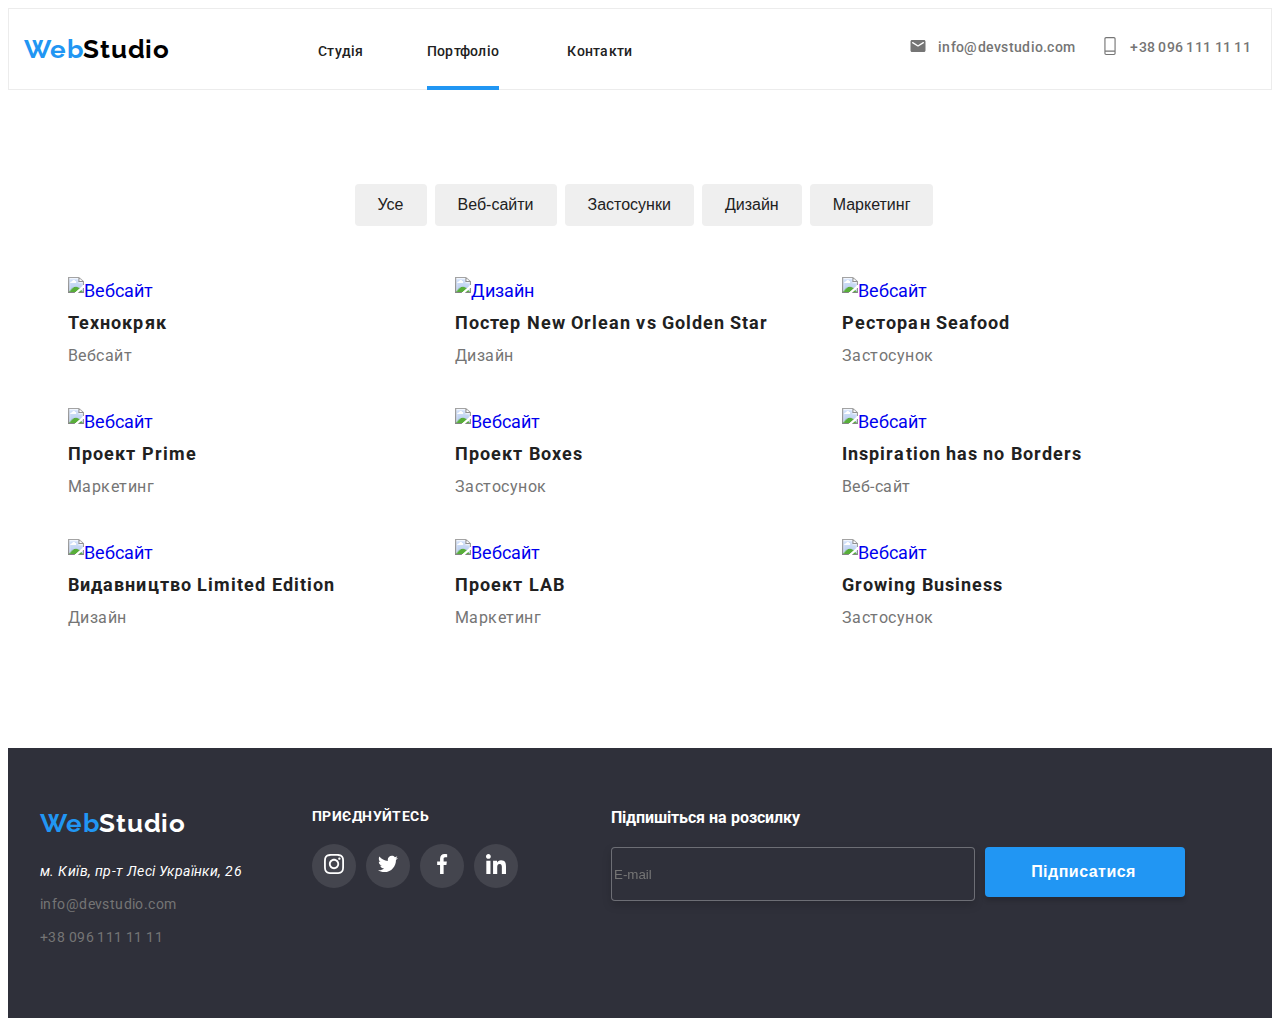
==== portfolio.html @ cb6ffaf0 "sass main and portfolio" ====
<!DOCTYPE html>
<html lang="en">
  <head>
    <meta charset="UTF-8" />
    <meta http-equiv="X-UA-Compatible" content="IE=edge" />
    <meta name="viewport" content="width=device-width,initial-scale=1.0" />
    <title>WebStudio</title>
    <link
      href="https://fonts.googleapis.com/css2?family=Raleway:wght@700&family=Roboto:wght@400;500;700;900&display=swap"
      rel="stylesheet"/>
    <link
      rel="stylesheet"
      href="https://cdnjs.cloudflare.com/ajax/libs/normalize/8.0.1/normalize.min.css"/>
    <link rel="stylesheet" href="./sass/portfolio.css"/>
  </head>
  <body>
    <header class="header header-line">
      <section class="header__section">
        <div class="container">
          <a href="/" class="header-section__web"
            >Web<span class="header-section__logo">Studio</span></a
          >
          <ul class="header-list">
            <li class="header-list__item">
              <a class="header-list__link" href="./index.html">Студія</a>
            </li>
            <li class="header-list__item">
              <a class="header-list__link header-active" href="./portfolio.html">Портфоліо</a>
            </li>
            <li class="header-list__item">
              <a class="header-list__link" href="/">Контакти</a>
            </li>
          </ul>
          <ul class="header-media">
            <li class="header-media__item">
              <a href="/" class="header-media__link"></a>
              <svg class="header-media__icon">
                <use href="./img/img-2/symbol-defs.svg#icon-email-2"></use>
              </svg>
              <a class="header-media__contact" href="info@devstudio.com"
                >info@devstudio.com</a
              >
            </li>
            <li class="header-media__item">
              <a href="/" class="header-media__link"></a>
              <svg class="header-media__icon">
                <use href="./img/img-2/symbol-defs.svg#icon-telephone"></use>
              </svg>
              <a class="header-media__contact" href="+38 096 111 11 11"
                >+38 096 111 11 11</a
              >
            </li>
          </ul>
        </div>
      </section>
    </header>
    <main class="main-section">
      <section class="buttons-section">
        <div class="container">
          <ul class="buttons-list">
            <li class="buttons-list__item">
              <button type="button" class="buttons-list__items">Усе</button>
            </li>
            <li class="buttons_list-item">
              <button type="button" class="buttons-list__items">
                Веб-сайти
              </button>
            </li>
            <li class="buttons-list__item">
              <button type="button" class="buttons-list__items">
                Застосунки
              </button>
            </li>
            <li class="buttons-list__item">
              <button type="button" class="buttons-list__items">Дизайн</button>
            </li>
            <li class="buttons-list__item">
              <button type="button" class="buttons-list__items">
                Маркетинг
              </button>
            </li>
          </ul>
        </div>
      </section>
      <section class="poster-section">
        <div class="container">
          <ul class="poster-list">
            <li class="poster-list__item">
              <a href="./portfolio.html">
                <div class="poster-list__overlay">
                  <img
                    class="poster-list__img"
                    src="./img/img-3/img.jpg"
                    alt="Вебсайт"
                  />
                  <p class="poster-list__overlay-text">
                    Технокрик це сучасний майданчик поширення коронавірусу.
                    Компанії використовують цю платформу для цифрового
                    шпигунства та атак на захищені сервери конкурентів.
                  </p>
                </div>
                <p class="poster-list__text">Технокряк</p>
                <p class="poster-list__description">Вебсайт</p>
              </a>
            </li>
            <li class="poster-list__item">
              <a href="./portfolio.html" class="poster-list__link">
                <div class="poster-list__overlay">
                  <img
                    class="poster-list__img"
                    src="./img/img-3/img-1.jpg"
                    alt="Дизайн"
                  />
                  <p class="poster-list__overlay-text">
                    Технокрик це сучасний майданчик поширення коронавірусу.
                    Компанії використовують цю платформу для цифрового
                    шпигунства та атак на захищені сервери конкурентів.
                  </p>
                </div>
                <p class="poster-list__text">
                  Постер New Orlean vs Golden Star
                </p>
                <p class="poster-list__description">Дизайн</p>
              </a>
            </li>
            <li class="poster-list__item">
              <a href="./portfolio.html">
                <div class="poster-list__overlay">
                  <img
                    class="poster-list__img"
                    src="./img/img-3/img-2.jpg"
                    alt="Вебсайт"
                  />
                  <p class="poster-list__overlay-text">
                    Технокрик це сучасний майданчик поширення коронавірусу.
                    Компанії використовують цю платформу для цифрового
                    шпигунства та атак на захищені сервери конкурентів.
                  </p>
                </div>
                <p class="poster-list__text">Ресторан Seafood</p>
                <p class="poster-list__description">Застосунок</p>
              </a>
            </li>
            <li class="poster-list__item">
              <a href="./portfolio.html">
                <div class="poster-list__overlay">
                  <img
                    class="poster-list__img"
                    src="./img/img-3/img-3.jpg"
                    alt="Вебсайт"
                  />
                  <p class="poster-list__overlay-text">
                    Технокрик це сучасний майданчик поширення коронавірусу.
                    Компанії використовують цю платформу для цифрового
                    шпигунства та атак на захищені сервери конкурентів.
                  </p>
                </div>
                <p class="poster-list__text">Проект Prime</p>
                <p class="poster-list__description">Маркетинг</p>
              </a>
            </li>
            <li class="poster-list__item">
              <a href="./portfolio.html">
                <div class="poster-list__overlay">
                  <img
                    class="poster-list__img"
                    src="./img/img-3/img-4.jpg"
                    alt="Вебсайт"
                  />
                  <p class="poster-list__overlay-text">
                    Технокрик це сучасний майданчик поширення коронавірусу.
                    Компанії використовують цю платформу для цифрового
                    шпигунства та атак на захищені сервери конкурентів.
                  </p>
                </div>
                <p class="poster-list__text">Проект Boxes</p>
                <p class="poster-list__description">Застосунок</p>
              </a>
            </li>
            <li class="poster-list__item">
              <a href="./portfolio.html">
                <div class="poster-list__overlay">
                  <img
                    class="poster-list__img"
                    src="./img/img-3/img-5.jpg"
                    alt="Вебсайт"
                  />
                  <p class="poster-list__overlay-text">
                    Технокрик це сучасний майданчик поширення коронавірусу.
                    Компанії використовують цю платформу для цифрового
                    шпигунства та атак на захищені сервери конкурентів.
                  </p>
                </div>
                <p class="poster-list__text">Inspiration has no Borders</p>
                <p class="poster-list__description">Веб-сайт</p>
              </a>
            </li>
            <li class="poster-list__item">
              <a href="./portfolio.html">
                <div class="poster-list__overlay">
                  <img
                    class="poster-list__img"
                    src="./img/img-3/img-6.jpg"
                    alt="Вебсайт"
                  />
                  <p class="poster-list__overlay-text">
                    Технокрик це сучасний майданчик поширення коронавірусу.
                    Компанії використовують цю платформу для цифрового
                    шпигунства та атак на захищені сервери конкурентів.
                  </p>
                </div>
                <p class="poster-list__text">Видавництво Limited Edition</p>
                <p class="poster-list__description">Дизайн</p>
              </a>
            </li>
            <li class="poster-list__item">
              <a href="./portfolio.html">
                <div class="poster-list__overlay">
                  <img
                    class="poster-list__img"
                    src="./img/img-3/img-7.jpg"
                    alt="Вебсайт"
                  />
                  <p class="poster-list__overlay-text">
                    Технокрик це сучасний майданчик поширення коронавірусу.
                    Компанії використовують цю платформу для цифрового
                    шпигунства та атак на захищені сервери конкурентів.
                  </p>
                </div>
                <p class="poster-list__text">Проект LAB</p>
                <p class="poster-list__description">Маркетинг</p>
              </a>
            </li>
            <li class="poster-list__item">
              <a href="./portfolio.html">
                <div class="poster-list__overlay">
                  <img
                    class="poster-list__img"
                    src="./img/img-3/img-8.jpg"
                    alt="Вебсайт"
                  />
                  <p class="poster-list__overlay-text">
                    Технокрик це сучасний майданчик поширення коронавірусу.
                    Компанії використовують цю платформу для цифрового
                    шпигунства та атак на захищені сервери конкурентів.
                  </p>
                </div>
                <p class="poster-list__text">Growing Business</p>
                <p class="poster-list__description">Застосунок</p>
              </a>
            </li>
          </ul>
        </div>
      </section>
    </main>
    <footer class="footer">
      <section class="footer-section">
        <div class="container">
          <div class="footer-info">
            <h2 class="footer-info__web">
              Web<span class="footer-info__logo">Studio</span>
            </h2>
            <address class="footer-info__address">
              м. Київ, пр-т Лесі Українки, 26
            </address>
            <ul class="footer-list">
              <li class="footer-list__item">
                <a class="footer-list__contact" href="info@devstudio.com"
                  >info@devstudio.com</a
                >
              </li>
              <li class="footer-list__item">
                <a class="footer-list__contact" href="tel:380961111111"
                  >+38 096 111 11 11</a
                >
              </li>
            </ul>
          </div>
          <div class="footer-social">
            <h3 class="footer-social__title">ПРИЄДНУЙТЕСЬ</h3>
            <ul class="footer-social-list">
              <li class="footer-social-list__item">
                <a href="/" class="footer-social-list__link">
                  <svg class="footer-social-list__icon">
                    <use
                      href="./img/img-2/symbol-defs.svg#icon-instagram"
                    ></use>
                  </svg>
                </a>
              </li>
              <li class="footer-social-list__item">
                <a href="/" class="footer-social-list__link">
                  <svg class="footer-social-list__icon">
                    <use href="./img/img-2/symbol-defs.svg#icon-twitter"></use>
                  </svg>
                </a>
              </li>
              <li class="footer-social-list__item">
                <a href="/" class="footer-social-list__link">
                  <svg class="footer-social-list__icon">
                    <use href="./img/img-2/symbol-defs.svg#icon-facebook"></use>
                  </svg>
                </a>
              </li>
              <li class="footer-social-list__item">
                <a href="/" class="footer-social-list__link">
                  <svg class="footer-social-list__icon">
                    <use href="./img/img-2/symbol-defs.svg#icon-linkedin"></use>
                  </svg>
                </a>
              </li>
            </ul>
          </div>
          <div class="footer-media">
            <h4 class="footer-media__text">Підпишіться на розсилку</h4>
            <form class="footer-media-form">
              <input
                required
                class="footer-media-form__input"
                placeholder="E-mail"
                type="text"
              />
              <button type="submit" class="footer-media-form__button">
                Підписатися
                <svg class="footer-media-form__icon">
                  <use href="./img/img-2/symbol-defs.svg#icon-icon-send"></use>
                </svg>
              </button>
            </form>
          </div>
        </div>
      </section>
    </footer>
  </body>
</html>
---- sass/portfolio.css ----
a {
  text-decoration: none;
}

ul {
  list-style: none;
  padding: 0;
  margin: 0;
  text-decoration: none;
}

h1, h2, h3, h4, h5, h6, p {
  margin: 0;
}

.container {
  width: 1200px;
  margin-left: auto;
  margin-right: auto;
  padding-left: 15px;
  padding-right: 15px;
  font-family: "Roboto";
}

body {
  font-family: "Roboto";
}

.buttons-section .container {
  display: flex;
  flex-wrap: wrap;
  align-items: center;
  flex-direction: column;
  justify-content: center;
}

.footer-media-form__button, .footer-social-list__item:hover, .footer-social-list__item, .footer-social-list {
  display: flex;
  justify-content: center;
  align-items: center;
}

.header .container {
  width: 100%;
  height: 80px;
  display: flex;
  justify-content: space-evenly;
  align-items: center;
}

.header-line {
  border: 1px solid #ECECEC;
}

.header-section__web {
  display: flex;
  justify-content: flex-end;
  font-weight: 700;
  font-size: 26px;
  line-height: 31px;
  letter-spacing: 0.03em;
  color: #2196F3;
  margin-right: 93px;
  font-family: "Raleway";
}
.header-section__logo {
  color: black;
}

.header-active::after {
  border-bottom: 4px solid #2196F3;
  content: "";
  display: block;
  position: absolute;
  width: 100%;
  height: 26px;
  left: 0;
}

.header-list {
  width: 0;
  height: 80px;
  display: flex;
}
.header-list__item {
  padding-top: 32px;
  margin-left: 55px;
  margin-right: 13px;
}
.header-list__item:nth-child(2) {
  margin-left: 50px;
}
.header-list__link {
  color: #212121;
  transition: color 250ms cubic-bezier(0.39, 0.575, 0.565, 1) 25ms;
  position: relative;
  font-weight: 500;
  font-size: 14px;
  line-height: 16px;
  letter-spacing: 0.02em;
}
.header-list__link:hover {
  color: #2196F3;
}
.header-list__bar {
  border-bottom: 4px solid #2196F3;
  margin-top: 2px;
  display: block;
  width: 100%;
  height: 42px;
}

.header-media__item:hover .header-media__icon,
.header-media__item:hover .header-media__contact {
  color: #2196F3;
  fill: #2196F3;
}

.header-media {
  margin: 0 auto;
  display: flex;
  align-items: center;
  margin-right: 10px;
}
.header-media__item {
  height: 20px;
  display: flex;
}
.header-media__contact {
  font-weight: 500;
  font-size: 14px;
  line-height: 16px;
  letter-spacing: 0.02em;
  color: #757575;
  transition: color 250ms cubic-bezier(0.39, 0.575, 0.565, 1) 50ms;
  margin-right: 25px;
}
.header-media__contact:hover {
  color: #2196F3;
}
.header-media__icon {
  width: 20px;
  height: 18px;
  margin-top: -2px;
  margin-right: 10px;
  fill: #757575;
  transition: fill 250ms cubic-bezier(0.39, 0.575, 0.565, 1) 50ms;
}

.buttons-section .container {
  margin-top: 94px;
  margin-bottom: 50px;
  background: #FFFFFF;
}

.buttons-list {
  display: flex;
  flex-direction: row;
  justify-content: center;
}
.buttons-list__items {
  font-weight: 500;
  font-size: 16px;
  line-height: 30px;
  letter-spacing: 0;
  border: none;
  border-radius: 4px;
  padding: 6px 23px;
  margin-left: 8px;
  color: #212121;
  cursor: pointer;
  transition: color 250ms cubic-bezier(0.39, 0.575, 0.565, 1) 50ms;
}
.buttons-list__items:hover {
  background-color: #2196F3;
  color: #FFFFFF;
}

.poster-list {
  margin-bottom: 94px;
  display: flex;
  flex-wrap: wrap;
  flex-direction: row;
  justify-content: center;
  gap: 15px;
}
.poster-list__item {
  padding-bottom: 20px;
  border: 1px solid #FFFFFF;
  width: 370px;
  cursor: pointer;
}
.poster-list__item:hover {
  border: 1px solid #FFFFFF;
  box-shadow: 0px 1px 1px rgba(0, 0, 0, 0.12), 0px 4px 4px rgba(0, 0, 0, 0.06), 1px 4px 6px rgba(0, 0, 0, 0.16);
}
.poster-list__overlay {
  position: relative;
  display: flex;
  align-items: center;
  font-weight: 400;
  font-size: 18px;
  line-height: 28px;
  letter-spacing: 0;
  transition: background-color 250ms cubic-bezier(0.39, 0.575, 0.565, 1) 100ms;
}
.poster-list__overlay-text {
  text-align: center;
  position: absolute;
  color: #FFFFFF;
  opacity: 0;
  transition: color 250ms cubic-bezier(0.39, 0.575, 0.565, 1) 100ms;
}
.poster-list__text {
  font-weight: 700;
  font-size: 18px;
  line-height: 36px;
  letter-spacing: 0.06em;
  margin: 16px, none, 24, 24;
  color: #212121;
}
.poster-list__description {
  font-weight: 400;
  font-size: 16px;
  line-height: 30px;
  letter-spacing: 0.03em;
  color: #757575;
}

.poster-list__item:hover .poster-list__overlay {
  background: rgba(33, 150, 243, 0.9);
}

.poster-list__item:hover .poster-list__overlay-text {
  opacity: 1;
}

.poster-list__item:hover .poster-list__img {
  opacity: 0.1;
}

.footer {
  background: #2F303A;
  font-weight: 700;
}
.footer__form {
  display: flex;
  align-items: center;
  justify-content: flex-end;
}

.footer-section .container {
  padding-top: 60px;
  padding-bottom: 60px;
  display: flex;
}

.footer-list__item {
  margin-bottom: 9px;
}
.footer-list__contact {
  font-weight: 400;
  font-size: 14px;
  line-height: 24px;
  letter-spacing: 0.03em;
  color: #757575;
  transition: color 250ms cubic-bezier(0.39, 0.575, 0.565, 1) 100ms;
}
.footer-list__contact:hover {
  color: #2196F3;
}

.footer-social {
  margin-left: 70px;
}
.footer-social__title {
  font-weight: 700;
  font-size: 14px;
  line-height: 16px;
  letter-spacing: 0.03em;
  margin-bottom: 20px;
  color: #FFFFFF;
}

.footer-social-list {
  gap: 10px;
}
.footer-social-list__icon {
  width: 20px;
  height: 20px;
  fill: #FFFFFF;
}
.footer-social-list__item {
  width: 44px;
  height: 44px;
  background: rgba(255, 255, 255, 0.1);
  border-radius: 50%;
  transition: background-color cubic-bezier(0.39, 0.575, 0.565, 1) 100ms;
}
.footer-social-list__item:hover {
  background: #2196F3;
  border-radius: 50%;
}

.footer-info__logo {
  color: #FFFFFF;
}
.footer-info__address {
  font-weight: 400;
  font-size: 14px;
  line-height: 24px;
  letter-spacing: 0.03em;
  margin-bottom: 9px;
  color: #FFFFFF;
}
.footer-info__web {
  font-weight: 700;
  font-size: 26px;
  line-height: 31px;
  letter-spacing: 0.03em;
  margin-bottom: 20px;
  color: #2196F3;
  font-family: "Raleway";
}

.footer-media {
  margin-left: 93px;
}
.footer-media__text {
  margin-bottom: 20px;
  color: #FFFFFF;
}

.footer-media-form {
  display: flex;
}
.footer-media-form__input {
  width: 358px;
  height: 50px;
  margin-right: 10px;
  background: #2F303A;
  border: 1px solid rgba(255, 255, 255, 0.3);
  border-radius: 4px;
  filter: drop-shadow(0px 4px 4px rgba(0, 0, 0, 0.15));
}
.footer-media-form__button {
  width: 200px;
  height: 50px;
  font-weight: 700;
  font-size: 16px;
  line-height: 30px;
  letter-spacing: 0.03em;
  border: none;
  border-radius: 4px;
  padding-left: 40px;
  background: #2196F3;
  color: #FFFFFF;
  box-shadow: 0px 4px 4px rgba(0, 0, 0, 0.15);
}
.footer-media-form__icon {
  width: 24px;
  height: 24px;
  padding-left: 13px;
  fill: #FFFFFF;
}/*# sourceMappingURL=portfolio.css.map */
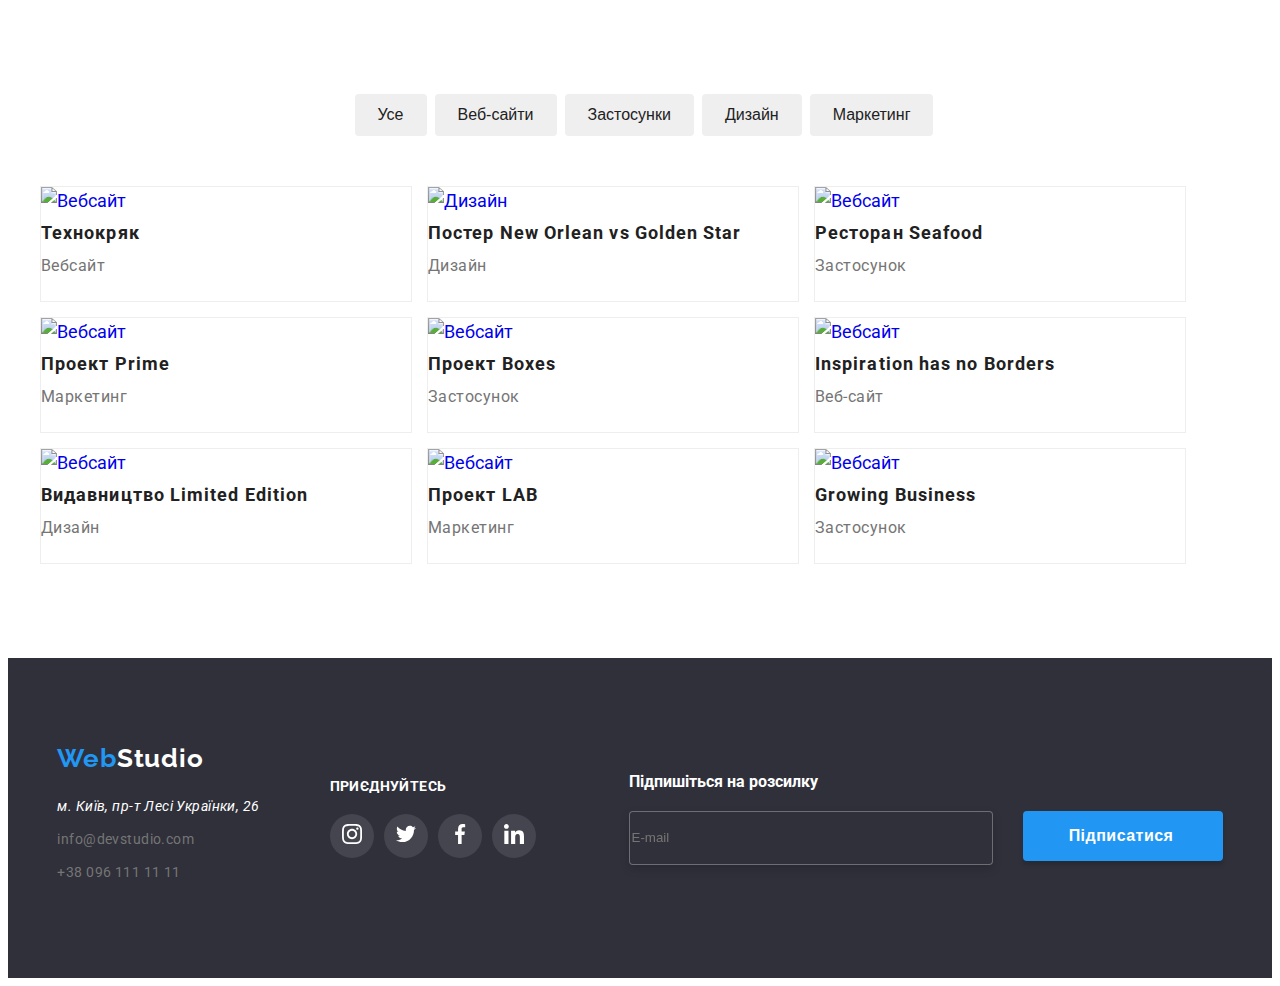
==== commit c464ce89: "footer done + portfolio working in progress" ====
--- a/portfolio.html
+++ b/portfolio.html
@@ -14,7 +14,7 @@
     <link rel="stylesheet" href="./sass/portfolio.css"/>
   </head>
   <body>
-    <header class="header header-line">
+    <!-- <header class="header header-line">
       <section class="header__section">
         <div class="container">
           <a href="/" class="header-section__web"
@@ -53,7 +53,7 @@
           </ul>
         </div>
       </section>
-    </header>
+    </header> -->
     <main class="main-section">
       <section class="buttons-section">
         <div class="container">
--- a/sass/portfolio.css
+++ b/sass/portfolio.css
@@ -13,13 +13,34 @@
   margin: 0;
 }
 
+img {
+  width: 100%;
+  height: auto;
+  max-width: 100%;
+  display: block;
+}
+
 .container {
-  width: 1200px;
   margin-left: auto;
   margin-right: auto;
   padding-left: 15px;
   padding-right: 15px;
   font-family: "Roboto";
+}
+@media screen and (min-width: 480px) {
+  .container {
+    width: 480px;
+  }
+}
+@media screen and (min-width: 768px) {
+  .container {
+    width: 768px;
+  }
+}
+@media screen and (min-width: 1200px) {
+  .container {
+    width: 1200px;
+  }
 }
 
 body {
@@ -181,12 +202,11 @@
   display: flex;
   flex-wrap: wrap;
   flex-direction: row;
-  justify-content: center;
   gap: 15px;
 }
 .poster-list__item {
   padding-bottom: 20px;
-  border: 1px solid #FFFFFF;
+  border: 1px solid #EEEEEE;
   width: 370px;
   cursor: pointer;
 }
@@ -253,6 +273,21 @@
   padding-top: 60px;
   padding-bottom: 60px;
   display: flex;
+  flex-wrap: wrap;
+  flex-direction: column;
+  justify-content: center;
+  align-items: center;
+  text-align: center;
+}
+@media screen and (min-width: 768px) {
+  .footer-section .container {
+    flex-direction: row;
+  }
+}
+@media screen and (min-width: 1200px) {
+  .footer-section .container {
+    text-align: start;
+  }
 }
 
 .footer-list__item {
@@ -271,7 +306,13 @@
 }
 
 .footer-social {
-  margin-left: 70px;
+  margin-top: 60px;
+  margin-bottom: 60px;
+}
+@media screen and (min-width: 1200px) {
+  .footer-social {
+    margin-left: 70px;
+  }
 }
 .footer-social__title {
   font-weight: 700;
@@ -280,6 +321,12 @@
   letter-spacing: 0.03em;
   margin-bottom: 20px;
   color: #FFFFFF;
+  text-align: center;
+}
+@media screen and (min-width: 1200px) {
+  .footer-social__title {
+    text-align: start;
+  }
 }
 
 .footer-social-list {
@@ -302,6 +349,16 @@
   border-radius: 50%;
 }
 
+@media screen and (min-width: 768px) {
+  .footer-info {
+    margin-right: 165px;
+  }
+}
+@media screen and (min-width: 1200px) {
+  .footer-info {
+    margin-right: 0;
+  }
+}
 .footer-info__logo {
   color: #FFFFFF;
 }
@@ -323,19 +380,30 @@
   font-family: "Raleway";
 }
 
-.footer-media {
-  margin-left: 93px;
+@media screen and (min-width: 1200px) {
+  .footer-media {
+    margin-left: 93px;
+  }
 }
 .footer-media__text {
   margin-bottom: 20px;
   color: #FFFFFF;
+  text-align: center;
+}
+@media screen and (min-width: 1200px) {
+  .footer-media__text {
+    text-align: start;
+  }
 }
 
 .footer-media-form {
   display: flex;
+  flex-wrap: wrap;
+  justify-content: center;
+  gap: 20px;
 }
 .footer-media-form__input {
-  width: 358px;
+  width: 100%;
   height: 50px;
   margin-right: 10px;
   background: #2F303A;
@@ -343,6 +411,12 @@
   border-radius: 4px;
   filter: drop-shadow(0px 4px 4px rgba(0, 0, 0, 0.15));
 }
+@media screen and (min-width: 1200px) {
+  .footer-media-form__input {
+    width: 358px;
+    height: 50px;
+  }
+}
 .footer-media-form__button {
   width: 200px;
   height: 50px;
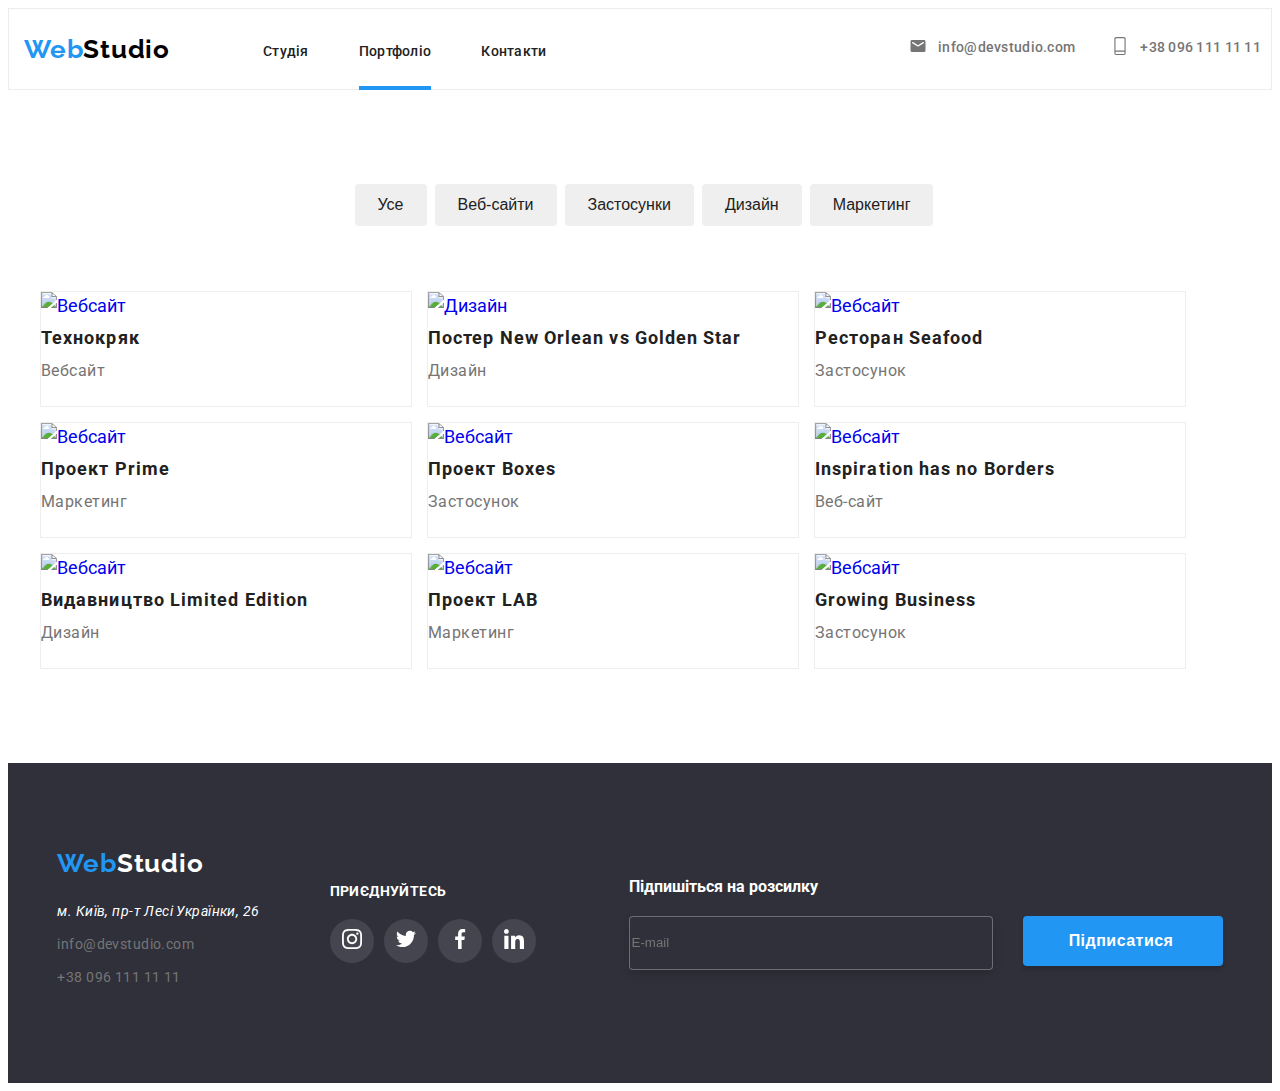
==== commit e97be694: "HW-16" ====
--- a/portfolio.html
+++ b/portfolio.html
@@ -14,7 +14,7 @@
     <link rel="stylesheet" href="./sass/portfolio.css"/>
   </head>
   <body>
-    <!-- <header class="header header-line">
+    <header class="header header-line"
       <section class="header__section">
         <div class="container">
           <a href="/" class="header-section__web"
@@ -53,7 +53,7 @@
           </ul>
         </div>
       </section>
-    </header> -->
+    </header>
     <main class="main-section">
       <section class="buttons-section">
         <div class="container">
@@ -61,7 +61,7 @@
             <li class="buttons-list__item">
               <button type="button" class="buttons-list__items">Усе</button>
             </li>
-            <li class="buttons_list-item">
+            <li class="buttons-list__item">
               <button type="button" class="buttons-list__items">
                 Веб-сайти
               </button>
--- a/sass/portfolio.css
+++ b/sass/portfolio.css
@@ -65,8 +65,12 @@
   width: 100%;
   height: 80px;
   display: flex;
-  justify-content: space-evenly;
-  align-items: center;
+  align-items: center;
+}
+@media screen and (min-width: 768px) {
+  .header .container {
+    justify-content: space-evenly;
+  }
 }
 
 .header-line {
@@ -101,14 +105,22 @@
 .header-list {
   width: 0;
   height: 80px;
-  display: flex;
+  display: none;
+}
+@media screen and (min-width: 768px) {
+  .header-list {
+    display: flex;
+  }
 }
 .header-list__item {
   padding-top: 32px;
-  margin-left: 55px;
-  margin-right: 13px;
-}
-.header-list__item:nth-child(2) {
+}
+@media screen and (min-wdith: 1200px) {
+  .header-list__item {
+    margin-left: 55px;
+  }
+}
+.header-list__item:not(:first-child) {
   margin-left: 50px;
 }
 .header-list__link {
@@ -138,10 +150,21 @@
 }
 
 .header-media {
-  margin: 0 auto;
-  display: flex;
-  align-items: center;
-  margin-right: 10px;
+  margin-left: auto;
+  display: none;
+  gap: 10px;
+  flex-direction: column;
+}
+@media screen and (min-width: 768px) {
+  .header-media {
+    display: flex;
+  }
+}
+@media screen and (min-width: 1200px) {
+  .header-media {
+    flex-direction: row;
+    display: flex;
+  }
 }
 .header-media__item {
   height: 20px;
@@ -176,8 +199,14 @@
 
 .buttons-list {
   display: flex;
-  flex-direction: row;
-  justify-content: center;
+  flex-wrap: wrap;
+  gap: 15px 8px;
+}
+@media screen and (min-width: 768px) {
+  .buttons-list {
+    justify-content: center;
+    gap: 0;
+  }
 }
 .buttons-list__items {
   font-weight: 500;
@@ -192,6 +221,14 @@
   cursor: pointer;
   transition: color 250ms cubic-bezier(0.39, 0.575, 0.565, 1) 50ms;
 }
+@media screen and (min-width: 768px) {
+  .buttons-list__items {
+    margin-bottom: 0;
+  }
+}
+.buttons-list__items:first-child {
+  margin-bottom: 15px;
+}
 .buttons-list__items:hover {
   background-color: #2196F3;
   color: #FFFFFF;
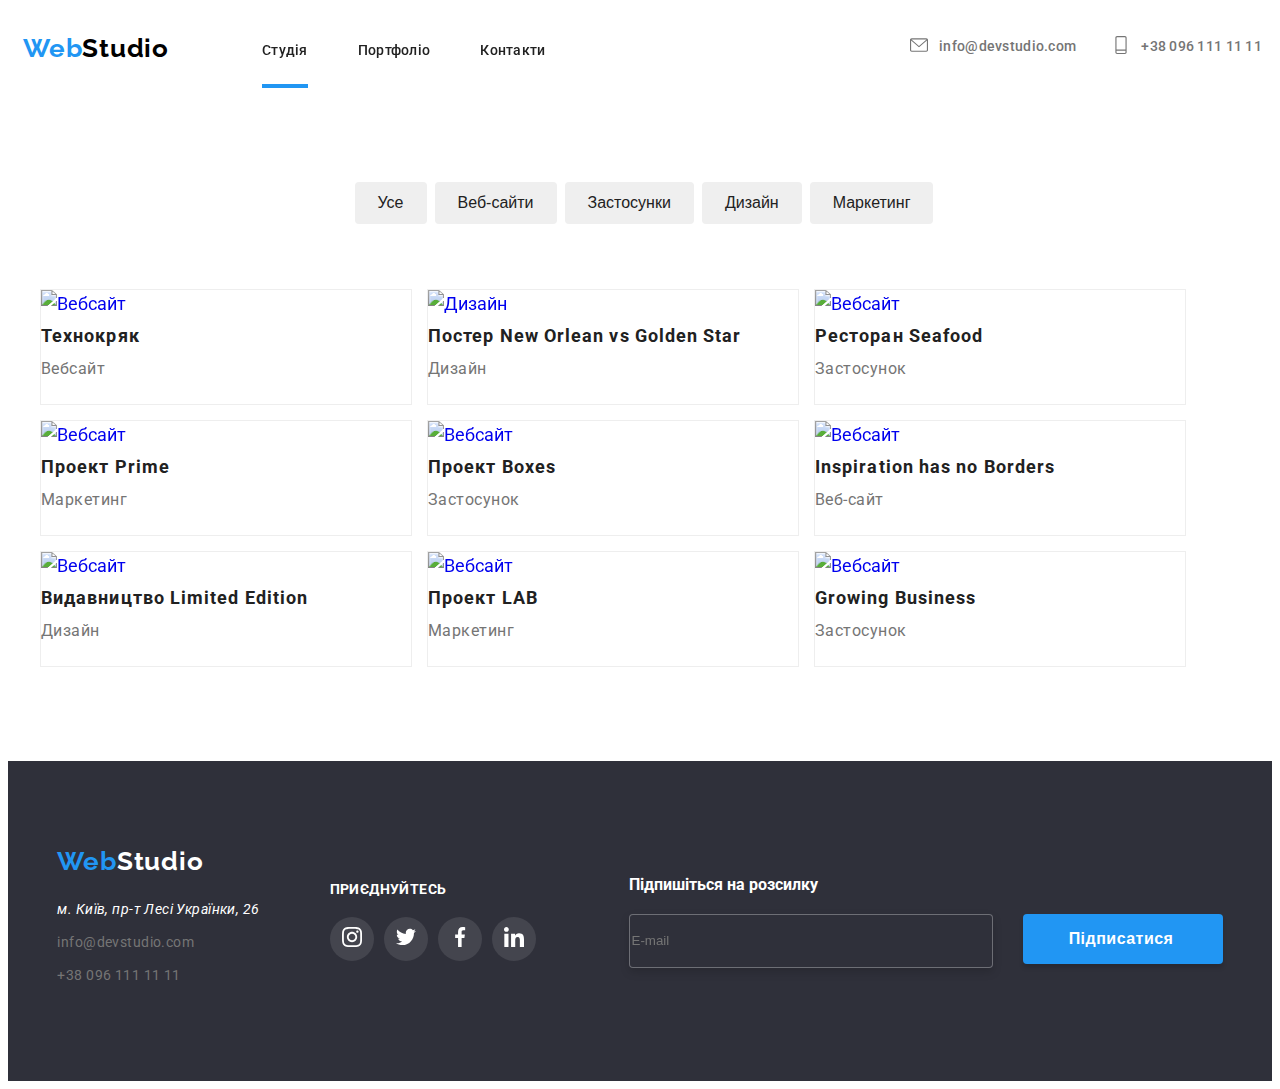
==== commit 805595e2: "portfolio" ====
--- a/portfolio.html
+++ b/portfolio.html
@@ -14,21 +14,71 @@
     <link rel="stylesheet" href="./sass/portfolio.css"/>
   </head>
   <body>
-    <header class="header header-line"
+    <header class="header">
       <section class="header__section">
         <div class="container">
           <a href="/" class="header-section__web"
-            >Web<span class="header-section__logo">Studio</span></a
-          >
+            >Web<span class="header-section__logo">Studio</span>
+          </a>
+          <button class="header-modal__open" data-menu-open>
+            <svg class="header-modal__icon">
+              <use href="./img/img-2/symbol-defs.svg#icon-menu-button"></use>
+            </svg>
+          </button>
+          <div class="header-modal is-hidden" data-menu>
+            <ul class="header-modal__list">
+              <li class="header-modal__items">
+                <button class="header-modal__close" data-menu-close>
+                  <svg class="header-modal__icon">
+                    <use href="./img/img-2/symbol-defs.svg#icon-close-button"></use>
+                  </svg>
+                </button>
+              </li>
+              <li class="header-modal__items">
+                <a href="./index.html" class="header-modal__link">Студія</a>
+              </li>
+              <li class="header-modal__items">
+                <a href="./portfolio.html" class="header-modal__link">Портфолія</a>
+              </li>
+              <li class="header-modal__items">
+                <a href="./index.html" class="header-modal__link">Контакти</a>
+              </li>
+            </ul>
+            <ul class="header-info">
+              <li class="header-info__item">
+                <a class="header-info__link header-number" href="+38 096 111 11 11">+38 096 111 11 11</a>
+              </li>
+              <li class="header-info__item">
+                <a class="header-info__link" href="info@devstudio.com">info@devstudio.com</a>
+              </li>
+            </ul>
+            <ul class="header-social">
+              <li class="header-social__item">
+                <a class="header-social__link" href="https://www.instagram.com/">Instagram</a>
+              </li>
+              <li class="header-social__item">
+                |
+                <a class="header-social__link" href="https://twitter.com/home">Twitter</a>
+              </li>
+              <li class="header-social__item">
+                |
+                <a class="header-social__link" href="https://www.facebook.com/facebook/">Facebook</a>
+              </li>
+              <li class="header-social__item">
+                |
+                <a class="header-social__link" href="https://www.linkedin.com/">Linkedin</a>
+              </li>
+            </ul>
+          </div>
           <ul class="header-list">
             <li class="header-list__item">
-              <a class="header-list__link" href="./index.html">Студія</a>
+              <a class="header-list__link header-list__bar" href="./index.html">Студія</a>
             </li>
             <li class="header-list__item">
-              <a class="header-list__link header-active" href="./portfolio.html">Портфоліо</a>
+              <a class="header-list__link" href="./portfolio.html">Портфоліо</a>
             </li>
             <li class="header-list__item">
-              <a class="header-list__link" href="/">Контакти</a>
+              <a class="header-list__link" href="./index.html">Контакти</a>
             </li>
           </ul>
           <ul class="header-media">
--- a/sass/portfolio.css
+++ b/sass/portfolio.css
@@ -102,6 +102,85 @@
   left: 0;
 }
 
+.header-modal {
+  display: block;
+  transition: all 0.3s ease-in-out;
+}
+.header-modal__items {
+  margin-bottom: 32px;
+}
+.header-modal__close {
+  display: block;
+  border: none;
+  background-color: transparent;
+  margin-left: auto;
+  margin-right: 20px;
+  cursor: pointer;
+}
+.header-modal__open {
+  border: none;
+  background-color: transparent;
+  margin-left: auto;
+  cursor: pointer;
+}
+@media screen and (min-width: 768px) {
+  .header-modal__open {
+    display: none;
+  }
+}
+.header-modal__icon {
+  display: flex;
+  transition: fill 250ms cubic-bezier(0.39, 0.575, 0.565, 1) 25ms;
+  width: 24px;
+  height: 24px;
+}
+.header-modal__icon:hover {
+  fill: #188CE8;
+}
+.header-modal__link {
+  font-weight: 500;
+  font-size: 40px;
+  line-height: 47px;
+  letter-spacing: 0.02em;
+  color: #212121;
+  transition: color 250ms cubic-bezier(0.39, 0.575, 0.565, 1) 25ms;
+}
+.header-modal__link:hover {
+  color: #188CE8;
+}
+
+.header-social {
+  display: flex;
+  flex-wrap: wrap;
+  margin-top: 64px;
+  gap: 10px;
+}
+.header-social__item {
+  margin-bottom: 64px;
+}
+.header-social__link {
+  color: #2196F3;
+}
+
+.header-info__item {
+  margin-top: 32px;
+}
+.header-info__link {
+  font-weight: 500;
+  font-size: 24px;
+  line-height: 28px;
+  letter-spacing: 0.02em;
+  color: #757575;
+}
+
+.header-number {
+  font-weight: 500;
+  font-size: 34px;
+  line-height: 40px;
+  letter-spacing: 0.02em;
+  color: #2196F3;
+}
+
 .header-list {
   width: 0;
   height: 80px;
@@ -189,6 +268,25 @@
   margin-right: 10px;
   fill: #757575;
   transition: fill 250ms cubic-bezier(0.39, 0.575, 0.565, 1) 50ms;
+}
+
+.header-modal {
+  position: fixed;
+  top: 0;
+  left: 0;
+  width: 100%;
+  height: 100%;
+  padding: 15px;
+  background-color: white;
+}
+
+.is-hidden {
+  opacity: 0;
+  pointer-events: none;
+}
+
+.no-scroll {
+  overflow: hidden;
 }
 
 .buttons-section .container {
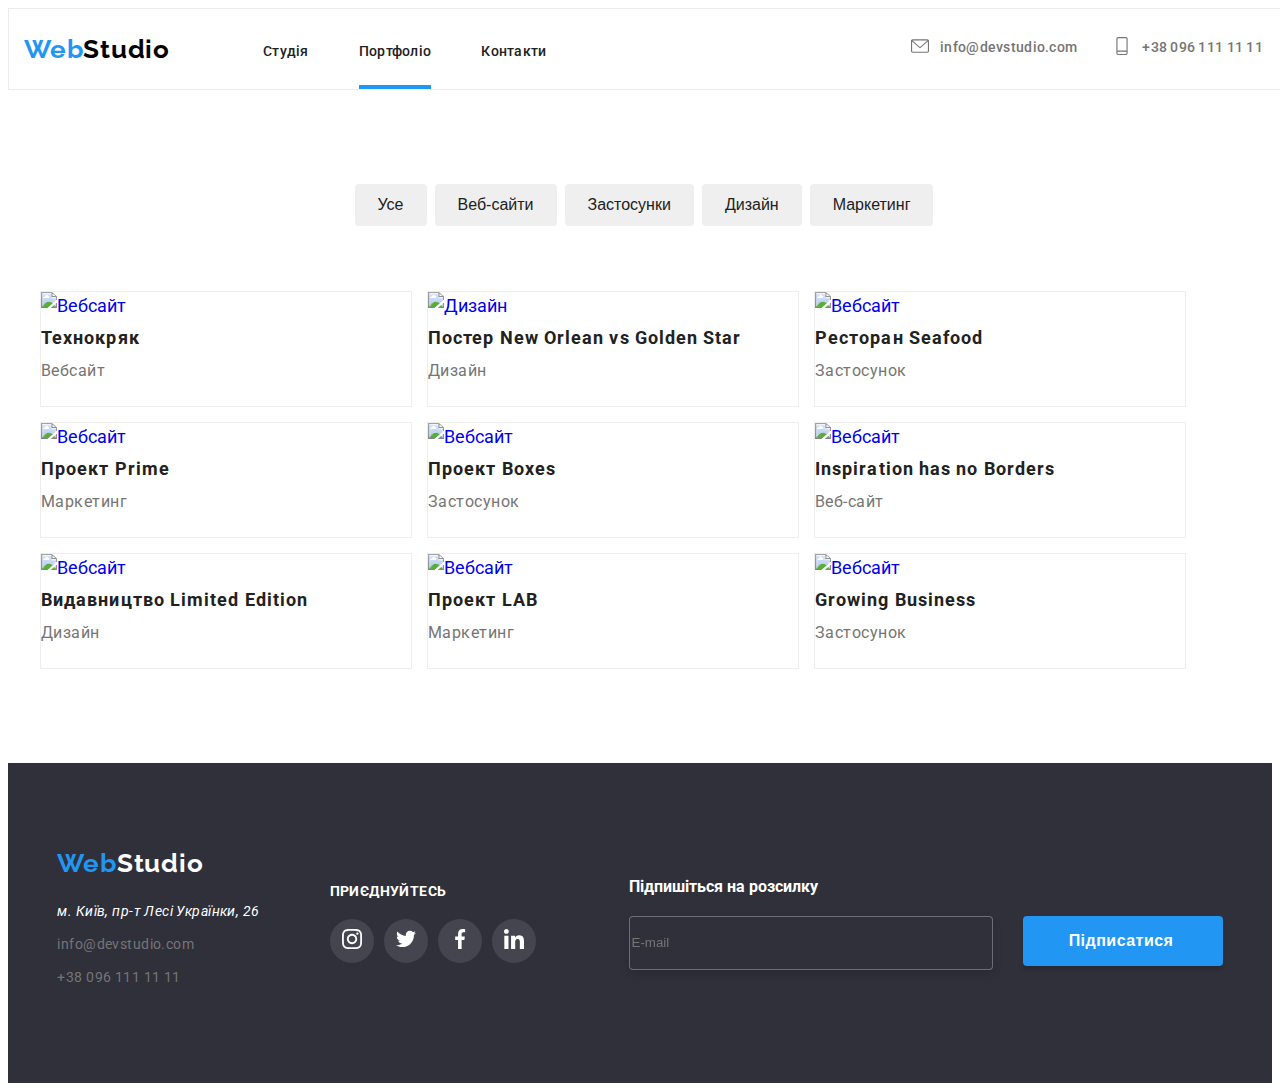
==== commit 5f4fb99b: "Merge pull request #38 from vova3002/HW-16" ====
--- a/portfolio.html
+++ b/portfolio.html
@@ -25,57 +25,12 @@
               <use href="./img/img-2/symbol-defs.svg#icon-menu-button"></use>
             </svg>
           </button>
-          <div class="header-modal is-hidden" data-menu>
-            <ul class="header-modal__list">
-              <li class="header-modal__items">
-                <button class="header-modal__close" data-menu-close>
-                  <svg class="header-modal__icon">
-                    <use href="./img/img-2/symbol-defs.svg#icon-close-button"></use>
-                  </svg>
-                </button>
-              </li>
-              <li class="header-modal__items">
-                <a href="./index.html" class="header-modal__link">Студія</a>
-              </li>
-              <li class="header-modal__items">
-                <a href="./portfolio.html" class="header-modal__link">Портфолія</a>
-              </li>
-              <li class="header-modal__items">
-                <a href="./index.html" class="header-modal__link">Контакти</a>
-              </li>
-            </ul>
-            <ul class="header-info">
-              <li class="header-info__item">
-                <a class="header-info__link header-number" href="+38 096 111 11 11">+38 096 111 11 11</a>
-              </li>
-              <li class="header-info__item">
-                <a class="header-info__link" href="info@devstudio.com">info@devstudio.com</a>
-              </li>
-            </ul>
-            <ul class="header-social">
-              <li class="header-social__item">
-                <a class="header-social__link" href="https://www.instagram.com/">Instagram</a>
-              </li>
-              <li class="header-social__item">
-                |
-                <a class="header-social__link" href="https://twitter.com/home">Twitter</a>
-              </li>
-              <li class="header-social__item">
-                |
-                <a class="header-social__link" href="https://www.facebook.com/facebook/">Facebook</a>
-              </li>
-              <li class="header-social__item">
-                |
-                <a class="header-social__link" href="https://www.linkedin.com/">Linkedin</a>
-              </li>
-            </ul>
-          </div>
           <ul class="header-list">
             <li class="header-list__item">
-              <a class="header-list__link header-list__bar" href="./index.html">Студія</a>
+              <a class="header-list__link" href="./index.html">Студія</a>
             </li>
             <li class="header-list__item">
-              <a class="header-list__link" href="./portfolio.html">Портфоліо</a>
+              <a class="header-list__link header-list__bar" href="./portfolio.html">Портфоліо</a>
             </li>
             <li class="header-list__item">
               <a class="header-list__link" href="./index.html">Контакти</a>
@@ -381,5 +336,53 @@
         </div>
       </section>
     </footer>
+    <div class="header-modal is-hidden" data-menu>
+      <ul class="header-modal__list">
+        <li class="header-modal__items">
+          <button class="header-modal__close" data-menu-close>
+            <svg class="header-modal__icon">
+              <use href="./img/img-2/symbol-defs.svg#icon-close-button"></use>
+            </svg>
+          </button>
+        </li>
+        <li class="header-modal__items">
+          <a href="./index.html" class="header-modal__link">Студія</a>
+        </li>
+        <li class="header-modal__items">
+          <a href="./portfolio.html" class="header-modal__link">Портфолія</a>
+        </li>
+        <li class="header-modal__items">
+          <a href="./index.html" class="header-modal__link">Контакти</a>
+        </li>
+      </ul>
+      <ul class="header-info">
+        <li class="header-info__item">
+          <a class="header-info__link header-number" href="+38 096 111 11 11">+38 096 111 11 11</a>
+        </li>
+        <li class="header-info__item">
+          <a class="header-info__link" href="info@devstudio.com">info@devstudio.com</a>
+        </li>
+      </ul>
+      <ul class="header-social">
+        <li class="header-social__item">
+          <a class="header-social__link" href="https://www.instagram.com/">Instagram</a>
+        </li>
+        <li class="header-social__item">
+          |
+          <a class="header-social__link" href="https://twitter.com/home">Twitter</a>
+        </li>
+        <li class="header-social__item">
+          |
+          <a class="header-social__link" href="https://www.facebook.com/facebook/">Facebook</a>
+        </li>
+        <li class="header-social__item">
+          |
+          <a class="header-social__link" href="https://www.linkedin.com/">Linkedin</a>
+        </li>
+      </ul>
+    </div>
+    <script src="./js/menu.js">
+        
+    </script>
   </body>
 </html>
--- a/sass/portfolio.css
+++ b/sass/portfolio.css
@@ -66,6 +66,7 @@
   height: 80px;
   display: flex;
   align-items: center;
+  border: #ECECEC 1px solid;
 }
 @media screen and (min-width: 768px) {
   .header .container {
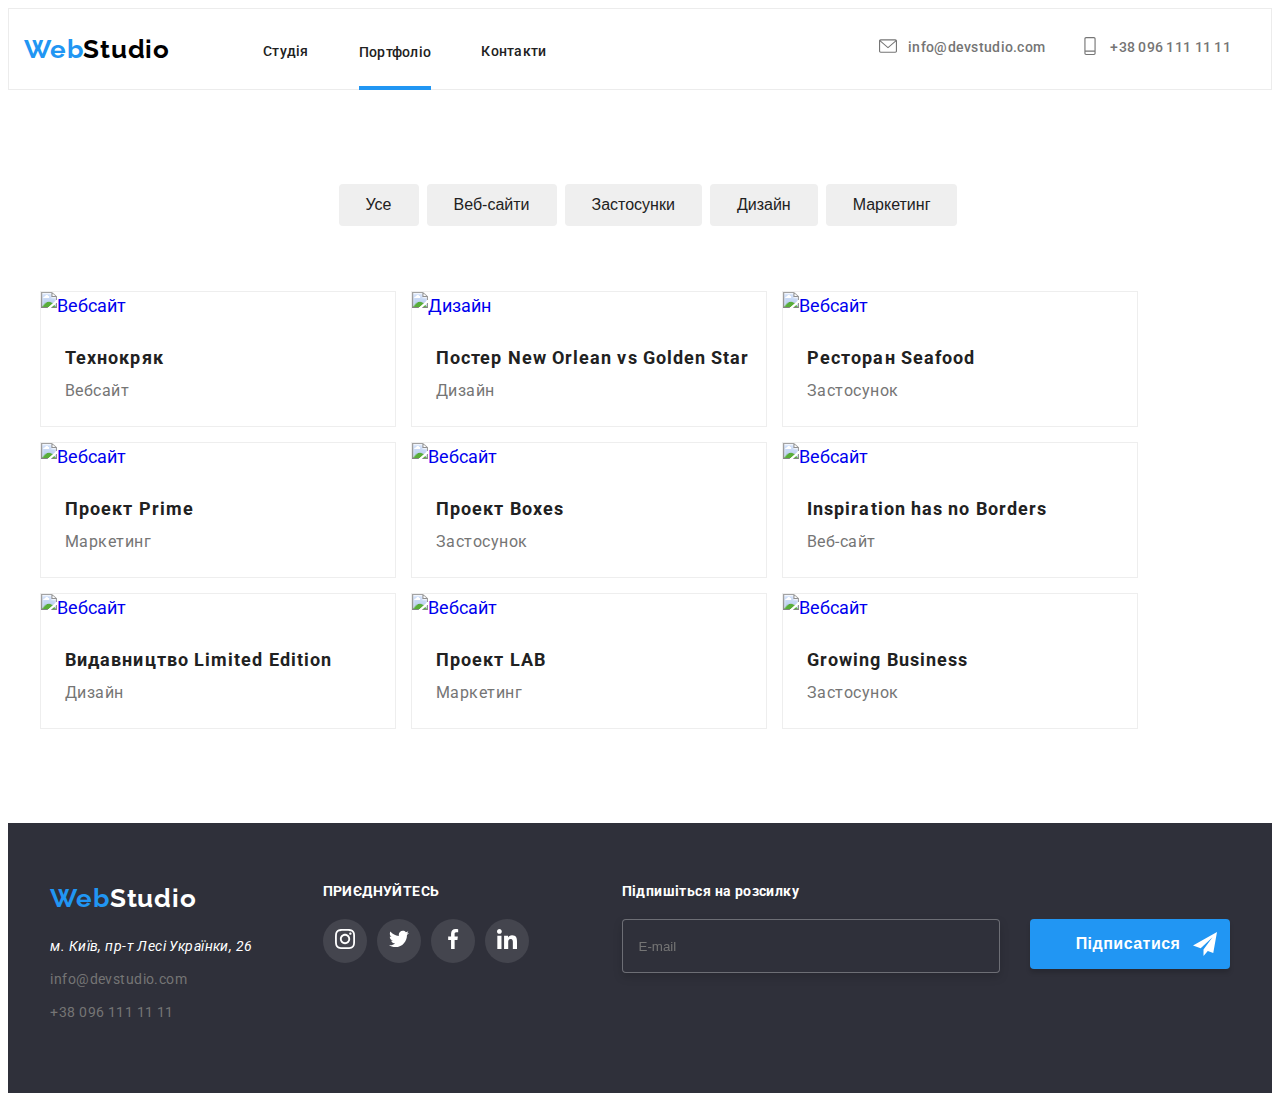
==== commit e4716753: "Merge pull request #39 from vova3002/HW-16" ====
--- a/portfolio.html
+++ b/portfolio.html
@@ -15,7 +15,7 @@
   </head>
   <body>
     <header class="header">
-      <section class="header__section">
+      <section class="header-section">
         <div class="container">
           <a href="/" class="header-section__web"
             >Web<span class="header-section__logo">Studio</span>
--- a/sass/portfolio.css
+++ b/sass/portfolio.css
@@ -78,8 +78,10 @@
   border: 1px solid #ECECEC;
 }
 
+.header-section {
+  display: flex;
+}
 .header-section__web {
-  display: flex;
   justify-content: flex-end;
   font-weight: 700;
   font-size: 26px;
@@ -217,7 +219,7 @@
 }
 .header-list__bar {
   border-bottom: 4px solid #2196F3;
-  margin-top: 2px;
+  margin-top: 3px;
   display: block;
   width: 100%;
   height: 42px;
@@ -296,6 +298,10 @@
   background: #FFFFFF;
 }
 
+.buttons-section {
+  display: flex;
+}
+
 .buttons-list {
   display: flex;
   flex-wrap: wrap;
@@ -304,7 +310,7 @@
 @media screen and (min-width: 768px) {
   .buttons-list {
     justify-content: center;
-    gap: 0;
+    gap: 8;
   }
 }
 .buttons-list__items {
@@ -319,6 +325,7 @@
   color: #212121;
   cursor: pointer;
   transition: color 250ms cubic-bezier(0.39, 0.575, 0.565, 1) 50ms;
+  width: 100%;
 }
 @media screen and (min-width: 768px) {
   .buttons-list__items {
@@ -333,6 +340,11 @@
   color: #FFFFFF;
 }
 
+.poster-section {
+  display: flex;
+  flex-direction: column;
+}
+
 .poster-list {
   margin-bottom: 94px;
   display: flex;
@@ -343,7 +355,7 @@
 .poster-list__item {
   padding-bottom: 20px;
   border: 1px solid #EEEEEE;
-  width: 370px;
+  width: 354px;
   cursor: pointer;
 }
 .poster-list__item:hover {
@@ -374,6 +386,8 @@
   letter-spacing: 0.06em;
   margin: 16px, none, 24, 24;
   color: #212121;
+  padding-left: 24px;
+  margin-top: 20px;
 }
 .poster-list__description {
   font-weight: 400;
@@ -381,6 +395,7 @@
   line-height: 30px;
   letter-spacing: 0.03em;
   color: #757575;
+  padding-left: 24px;
 }
 
 .poster-list__item:hover .poster-list__overlay {
@@ -405,7 +420,11 @@
   justify-content: flex-end;
 }
 
-.footer-section .container {
+.footer-section {
+  display: flex;
+}
+
+.footer .container {
   padding-top: 60px;
   padding-bottom: 60px;
   display: flex;
@@ -416,12 +435,12 @@
   text-align: center;
 }
 @media screen and (min-width: 768px) {
-  .footer-section .container {
+  .footer .container {
     flex-direction: row;
   }
 }
 @media screen and (min-width: 1200px) {
-  .footer-section .container {
+  .footer .container {
     text-align: start;
   }
 }
@@ -442,8 +461,14 @@
 }
 
 .footer-social {
+  margin-bottom: 60px;
   margin-top: 60px;
-  margin-bottom: 60px;
+}
+@media screen and (min-width: 768px) {
+  .footer-social {
+    margin-bottom: auto;
+    margin-top: 0;
+  }
 }
 @media screen and (min-width: 1200px) {
   .footer-social {
@@ -488,11 +513,13 @@
 @media screen and (min-width: 768px) {
   .footer-info {
     margin-right: 165px;
+    margin-bottom: 42px;
   }
 }
 @media screen and (min-width: 1200px) {
   .footer-info {
     margin-right: 0;
+    margin-bottom: 0;
   }
 }
 .footer-info__logo {
@@ -519,9 +546,14 @@
 @media screen and (min-width: 1200px) {
   .footer-media {
     margin-left: 93px;
+    margin-bottom: auto;
   }
 }
 .footer-media__text {
+  font-weight: 700;
+  font-size: 14px;
+  line-height: 16px;
+  letter-spacing: 0.03em;
   margin-bottom: 20px;
   color: #FFFFFF;
   text-align: center;
@@ -541,6 +573,7 @@
 .footer-media-form__input {
   width: 100%;
   height: 50px;
+  padding-left: 16px;
   margin-right: 10px;
   background: #2F303A;
   border: 1px solid rgba(255, 255, 255, 0.3);
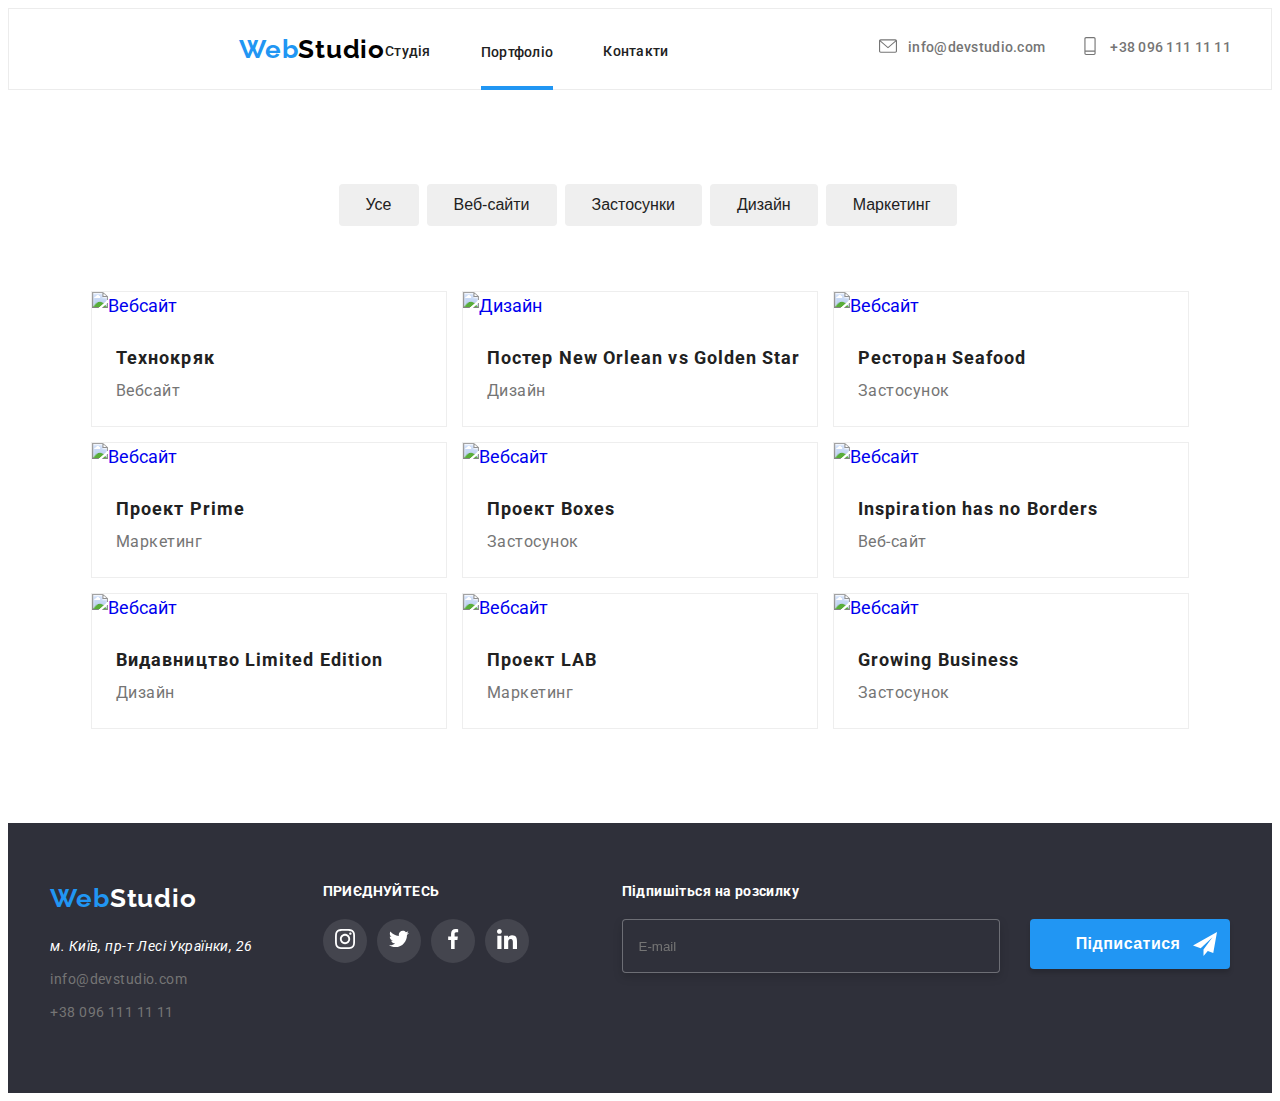
==== commit 9fdcbda0: "Merge pull request #40 from vova3002/HW-16" ====
--- a/portfolio.html
+++ b/portfolio.html
@@ -51,9 +51,7 @@
               <svg class="header-media__icon">
                 <use href="./img/img-2/symbol-defs.svg#icon-telephone"></use>
               </svg>
-              <a class="header-media__contact" href="+38 096 111 11 11"
-                >+38 096 111 11 11</a
-              >
+              <a class="header-media__contact" href="+380961111111">+38 096 111 11 11</a>
             </li>
           </ul>
         </div>
--- a/sass/portfolio.css
+++ b/sass/portfolio.css
@@ -68,11 +68,6 @@
   align-items: center;
   border: #ECECEC 1px solid;
 }
-@media screen and (min-width: 768px) {
-  .header .container {
-    justify-content: space-evenly;
-  }
-}
 
 .header-line {
   border: 1px solid #ECECEC;
@@ -88,8 +83,12 @@
   line-height: 31px;
   letter-spacing: 0.03em;
   color: #2196F3;
-  margin-right: 93px;
   font-family: "Raleway";
+}
+@media screen and (min-width: 1200px) {
+  .header-section__web {
+    margin-left: 215px;
+  }
 }
 .header-section__logo {
   color: black;
@@ -117,7 +116,8 @@
   border: none;
   background-color: transparent;
   margin-left: auto;
-  margin-right: 20px;
+  margin-right: 32px;
+  margin-top: 13px;
   cursor: pointer;
 }
 .header-modal__open {
@@ -281,6 +281,11 @@
   height: 100%;
   padding: 15px;
   background-color: white;
+}
+@media screen and (min-width: 768px) {
+  .header-modal {
+    display: none;
+  }
 }
 
 .is-hidden {
@@ -342,7 +347,6 @@
 
 .poster-section {
   display: flex;
-  flex-direction: column;
 }
 
 .poster-list {
@@ -350,6 +354,7 @@
   display: flex;
   flex-wrap: wrap;
   flex-direction: row;
+  justify-content: center;
   gap: 15px;
 }
 .poster-list__item {
@@ -424,7 +429,7 @@
   display: flex;
 }
 
-.footer .container {
+.footer-section .container {
   padding-top: 60px;
   padding-bottom: 60px;
   display: flex;
@@ -435,12 +440,12 @@
   text-align: center;
 }
 @media screen and (min-width: 768px) {
-  .footer .container {
+  .footer-section .container {
     flex-direction: row;
   }
 }
 @media screen and (min-width: 1200px) {
-  .footer .container {
+  .footer-section .container {
     text-align: start;
   }
 }
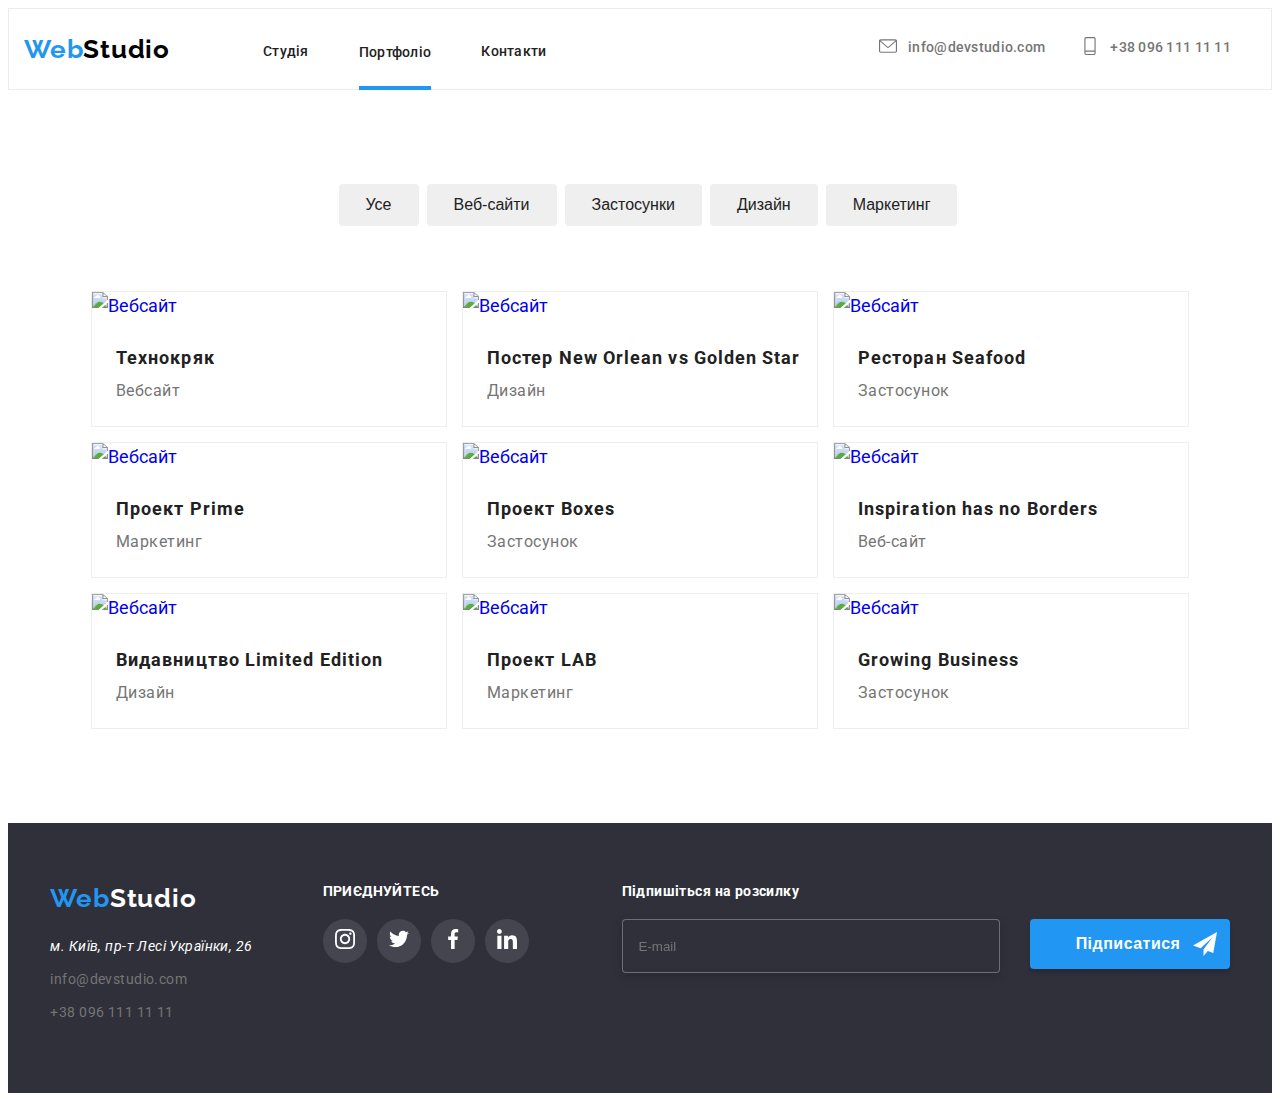
==== commit 67ec6964: "added images" ====
--- a/portfolio.html
+++ b/portfolio.html
@@ -91,11 +91,16 @@
             <li class="poster-list__item">
               <a href="./portfolio.html">
                 <div class="poster-list__overlay">
-                  <img
-                    class="poster-list__img"
-                    src="./img/img-3/img.jpg"
-                    alt="Вебсайт"
-                  />
+                  <picture>
+                    <source media="(min-width: 1200px)" srcset="./img/img-3/poster/poster-desktop-1x.jpg 1x, ./img/img-3/poster/poster-desktop-2x.jpg 2x">
+                    <source media="(min-width: 768px)" srcset="./img/img-3/poster/poster-tablet-1x.jpg 1x, ./img/img-3/poster/poster-tablet-2x.jpg 2x">
+                    <source media="(max-width: 767px)" srcset="./img/img-3/poster/poster-mobile-1x.jpg 1x, ./img/img-3/poster/poster-mobile-2x.jpg 2x">
+                    <img
+                      class="poster-list__img"
+                      src="./img/img-3/poster/poster-mobile-1x.jpg"
+                      alt="Вебсайт"
+                    />
+                  </picture>
                   <p class="poster-list__overlay-text">
                     Технокрик це сучасний майданчик поширення коронавірусу.
                     Компанії використовують цю платформу для цифрового
@@ -109,11 +114,16 @@
             <li class="poster-list__item">
               <a href="./portfolio.html" class="poster-list__link">
                 <div class="poster-list__overlay">
-                  <img
-                    class="poster-list__img"
-                    src="./img/img-3/img-1.jpg"
-                    alt="Дизайн"
-                  />
+                  <picture>
+                    <source media="(min-width: 1200px)" srcset="./img/img-3/poster/poster-1-desktop-1x.jpg 1x, ./img/img-3/poster/poster-1-desktop-2x.jpg 2x">
+                    <source media="(min-width: 768px)" srcset="./img/img-3/poster/poster-1-tablet-1x.jpg 1x, ./img/img-3/poster/poster-1-tablet-2x.jpg 2x">
+                    <source media="(max-width: 767px)" srcset="./img/img-3/poster/poster-1-mobile-1x.jpg 1x, ./img/img-3/poster/poster-1-mobile-2x.jpg 2x">
+                    <img
+                      class="poster-list__img"
+                      src="./img/img-3/poster/poster-1-mobile-1x.jpg"
+                      alt="Вебсайт"
+                    />
+                  </picture>
                   <p class="poster-list__overlay-text">
                     Технокрик це сучасний майданчик поширення коронавірусу.
                     Компанії використовують цю платформу для цифрового
@@ -129,11 +139,16 @@
             <li class="poster-list__item">
               <a href="./portfolio.html">
                 <div class="poster-list__overlay">
-                  <img
-                    class="poster-list__img"
-                    src="./img/img-3/img-2.jpg"
-                    alt="Вебсайт"
-                  />
+                  <picture>
+                    <source media="(min-width: 1200px)" srcset="./img/img-3/poster/poster-2-desktop-1x.jpg 1x, ./img/img-3/poster/poster-2-desktop-2x.jpg 2x">
+                    <source media="(min-width: 768px)" srcset="./img/img-3/poster/poster-2-tablet-1x.jpg 1x, ./img/img-3/poster/poster-2-tablet-2x.jpg 2x">
+                    <source media="(max-width: 767px)" srcset="./img/img-3/poster/poster-2-mobile-1x.jpg 1x, ./img/img-3/poster/poster-2-mobile-2x.jpg 2x">
+                    <img
+                      class="poster-list__img"
+                      src="./img/img-3/poster/poster-2-mobile-1x.jpg"
+                      alt="Вебсайт"
+                    />
+                  </picture>
                   <p class="poster-list__overlay-text">
                     Технокрик це сучасний майданчик поширення коронавірусу.
                     Компанії використовують цю платформу для цифрового
@@ -147,11 +162,16 @@
             <li class="poster-list__item">
               <a href="./portfolio.html">
                 <div class="poster-list__overlay">
-                  <img
-                    class="poster-list__img"
-                    src="./img/img-3/img-3.jpg"
-                    alt="Вебсайт"
-                  />
+                  <picture>
+                    <source media="(min-width: 1200px)" srcset="./img/img-3/poster/poster-3-desktop-1x.jpg 1x, ./img/img-3/poster/poster-3-desktop-2x.jpg 2x">
+                    <source media="(min-width: 768px)" srcset="./img/img-3/poster/poster-3-tablet-1x.jpg 1x, ./img/img-3/poster/poster-3-tablet-2x.jpg 2x">
+                    <source media="(max-width: 767px)" srcset="./img/img-3/poster/poster-3-mobile-1x.jpg 1x, ./img/img-3/poster/poster-3-mobile-2x.jpg 2x">
+                    <img
+                      class="poster-list__img"
+                      src="./img/img-3/poster/poster-3-mobile-1x.jpg"
+                      alt="Вебсайт"
+                    />
+                  </picture>
                   <p class="poster-list__overlay-text">
                     Технокрик це сучасний майданчик поширення коронавірусу.
                     Компанії використовують цю платформу для цифрового
@@ -165,11 +185,16 @@
             <li class="poster-list__item">
               <a href="./portfolio.html">
                 <div class="poster-list__overlay">
-                  <img
-                    class="poster-list__img"
-                    src="./img/img-3/img-4.jpg"
-                    alt="Вебсайт"
-                  />
+                  <picture>
+                    <source media="(min-width: 1200px)" srcset="./img/img-3/poster/poster-4-desktop-1x.jpg 1x, ./img/img-3/poster/poster-4-desktop-2x.jpg 2x">
+                    <source media="(min-width: 768px)" srcset="./img/img-3/poster/poster-4-tablet-1x.jpg 1x, ./img/img-3/poster/poster-4-tablet-2x.jpg 2x">
+                    <source media="(max-width: 767px)" srcset="./img/img-3/poster/poster-4-mobile-1x.jpg 1x, ./img/img-3/poster/poster-4-mobile-2x.jpg 2x">
+                    <img
+                      class="poster-list__img"
+                      src="./img/img-3/poster/poster-4-mobile-1x.jpg"
+                      alt="Вебсайт"
+                    />
+                  </picture>
                   <p class="poster-list__overlay-text">
                     Технокрик це сучасний майданчик поширення коронавірусу.
                     Компанії використовують цю платформу для цифрового
@@ -183,11 +208,16 @@
             <li class="poster-list__item">
               <a href="./portfolio.html">
                 <div class="poster-list__overlay">
-                  <img
-                    class="poster-list__img"
-                    src="./img/img-3/img-5.jpg"
-                    alt="Вебсайт"
-                  />
+                  <picture>
+                    <source media="(min-width: 1200px)" srcset="./img/img-3/poster/poster-5-desktop-1x.jpg 1x, ./img/img-3/poster/poster-5-desktop-2x.jpg 2x">
+                    <source media="(min-width: 768px)" srcset="./img/img-3/poster/poster-5-tablet-1x.jpg 1x, ./img/img-3/poster/poster-5-tablet-2x.jpg 2x">
+                    <source media="(max-width: 767px)" srcset="./img/img-3/poster/poster-5-mobile-1x.jpg 1x, ./img/img-3/poster/poster-5-mobile-2x.jpg 2x">
+                    <img
+                      class="poster-list__img"
+                      src="./img/img-3/poster/poster-5-mobile-1x.jpg"
+                      alt="Вебсайт"
+                    />
+                  </picture>
                   <p class="poster-list__overlay-text">
                     Технокрик це сучасний майданчик поширення коронавірусу.
                     Компанії використовують цю платформу для цифрового
@@ -201,11 +231,16 @@
             <li class="poster-list__item">
               <a href="./portfolio.html">
                 <div class="poster-list__overlay">
-                  <img
-                    class="poster-list__img"
-                    src="./img/img-3/img-6.jpg"
-                    alt="Вебсайт"
-                  />
+                  <picture>
+                    <source media="(min-width: 1200px)" srcset="./img/img-3/poster/poster-6-desktop-1x.jpg 1x, ./img/img-3/poster/poster-6-desktop-2x.jpg 2x">
+                    <source media="(min-width: 768px)" srcset="./img/img-3/poster/poster-6-tablet-1x.jpg 1x, ./img/img-3/poster/poster-6-tablet-2x.jpg 2x">
+                    <source media="(max-width: 767px)" srcset="./img/img-3/poster/poster-6-mobile-1x.jpg 1x, ./img/img-3/poster/poster-6-mobile-2x.jpg 2x">
+                    <img
+                      class="poster-list__img"
+                      src="./img/img-3/poster/poster-6-mobile-1x.jpg"
+                      alt="Вебсайт"
+                    />
+                  </picture>
                   <p class="poster-list__overlay-text">
                     Технокрик це сучасний майданчик поширення коронавірусу.
                     Компанії використовують цю платформу для цифрового
@@ -219,11 +254,16 @@
             <li class="poster-list__item">
               <a href="./portfolio.html">
                 <div class="poster-list__overlay">
-                  <img
-                    class="poster-list__img"
-                    src="./img/img-3/img-7.jpg"
-                    alt="Вебсайт"
-                  />
+                  <picture>
+                    <source media="(min-width: 1200px)" srcset="./img/img-3/poster/poster-7-desktop-1x.jpg 1x, ./img/img-3/poster/poster-7-desktop-2x.jpg 2x">
+                    <source media="(min-width: 768px)" srcset="./img/img-3/poster/poster-7-tablet-1x.jpg 1x, ./img/img-3/poster/poster-7-tablet-2x.jpg 2x">
+                    <source media="(max-width: 767px)" srcset="./img/img-3/poster/poster-7-mobile-1x.jpg 1x, ./img/img-3/poster/poster-7-mobile-2x.jpg 2x">
+                    <img
+                      class="poster-list__img"
+                      src="./img/img-3/poster/poster-7-mobile-1x.jpg"
+                      alt="Вебсайт"
+                    />
+                  </picture>
                   <p class="poster-list__overlay-text">
                     Технокрик це сучасний майданчик поширення коронавірусу.
                     Компанії використовують цю платформу для цифрового
@@ -237,11 +277,16 @@
             <li class="poster-list__item">
               <a href="./portfolio.html">
                 <div class="poster-list__overlay">
-                  <img
-                    class="poster-list__img"
-                    src="./img/img-3/img-8.jpg"
-                    alt="Вебсайт"
-                  />
+                  <picture>
+                    <source media="(min-width: 1200px)" srcset="./img/img-3/poster/poster-8-desktop-1x.jpg 1x, ./img/img-3/poster/poster-8-desktop-2x.jpg 2x">
+                    <source media="(min-width: 768px)" srcset="./img/img-3/poster/poster-8-tablet-1x.jpg 1x, ./img/img-3/poster/poster-8-tablet-2x.jpg 2x">
+                    <source media="(max-width: 767px)" srcset="./img/img-3/poster/poster-8-mobile-1x.jpg 1x, ./img/img-3/poster/poster-8-mobile-2x.jpg 2x">
+                    <img
+                      class="poster-list__img"
+                      src="./img/img-3/poster/poster-8-mobile-1x.jpg"
+                      alt="Вебсайт"
+                    />
+                  </picture>
                   <p class="poster-list__overlay-text">
                     Технокрик це сучасний майданчик поширення коронавірусу.
                     Компанії використовують цю платформу для цифрового
--- a/sass/portfolio.css
+++ b/sass/portfolio.css
@@ -83,12 +83,8 @@
   line-height: 31px;
   letter-spacing: 0.03em;
   color: #2196F3;
+  margin-right: 93px;
   font-family: "Raleway";
-}
-@media screen and (min-width: 1200px) {
-  .header-section__web {
-    margin-left: 215px;
-  }
 }
 .header-section__logo {
   color: black;
